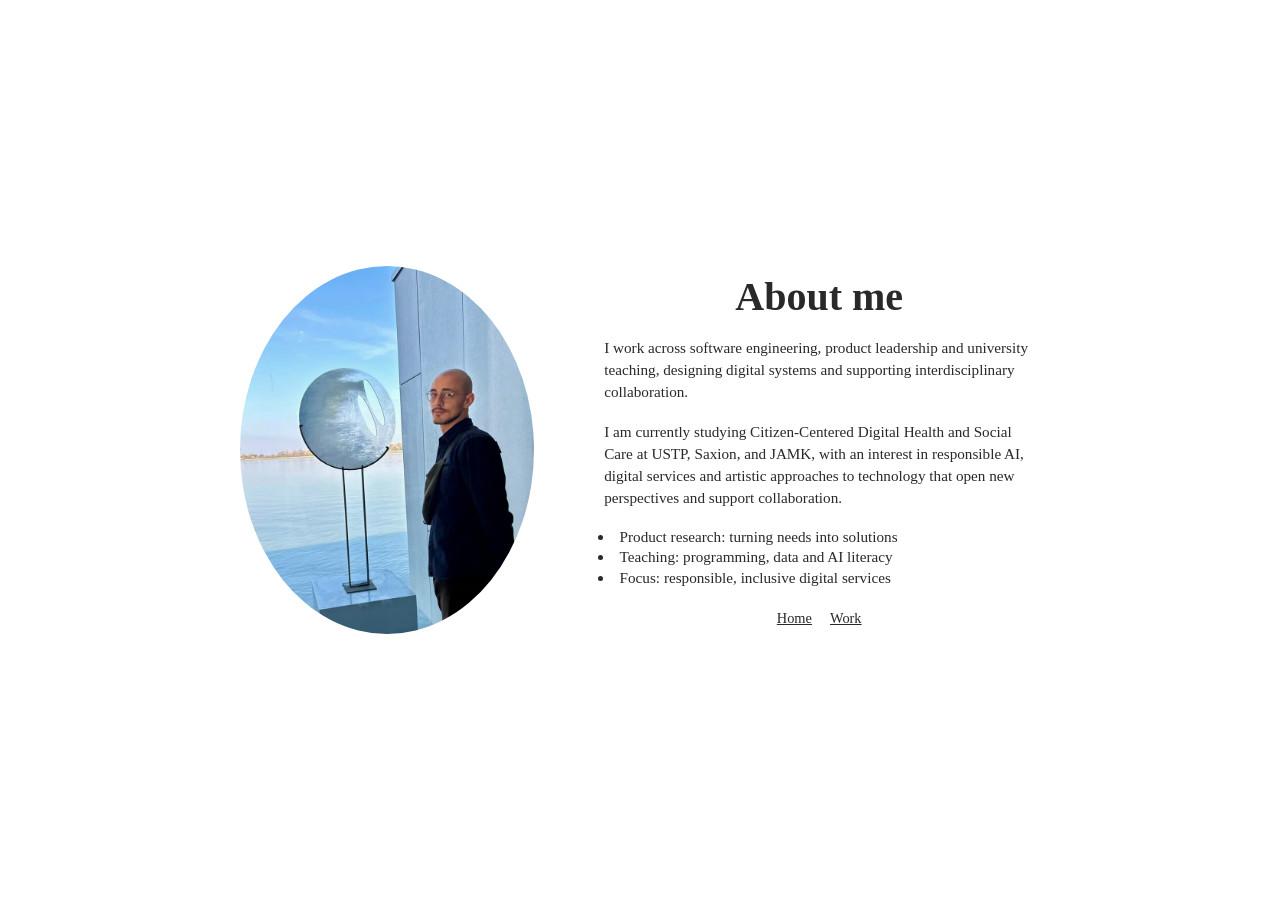
==== about.html @ 1c4def7e "Initial commit" ====
<!DOCTYPE html>
<html lang="en">
<head>
    <meta charset="UTF-8">
    <meta name="viewport" content="width=device-width, initial-scale=1.0">
    <meta name="description" content="About Lucian Gheorghiță, working across technology, product research, teaching and digital health.">
    <meta property="og:title" content="About Lucian Gheorghiță">
    <meta property="og:description" content="Technology, product research, teaching and digital health.">
    <meta property="og:image" content="profile.avif">
    <meta property="og:type" content="website">
    <link rel="icon" href="favicon.svg" type="image/svg+xml">
    <title>About Lucian Gheorghiță</title>
    <link rel="stylesheet" href="styles.css">
</head>
<body>
    <main class="hero">
        <a class="hero-image" href="index.html" aria-label="Go to home page">
            <img src="profile.avif" width="768" height="979" alt="Portrait of Lucian Gheorghiță">
        </a>

        <section class="intro page-content about-page">
            <h1>About me</h1>
            <p>I work across software engineering, product leadership and university teaching, designing
            digital systems and supporting interdisciplinary collaboration.</p>
            <p>I am currently studying Citizen-Centered Digital Health and Social Care at USTP, Saxion,
            and JAMK, with an interest in responsible AI, digital services and artistic approaches to
            technology that open new perspectives and support collaboration.</p>
            <ul>
                <li>Product research: turning needs into solutions</li>
                <li>Teaching: programming, data and AI literacy</li>
                <li>Focus: responsible, inclusive digital services</li>
            </ul>
            <nav class="links" aria-label="Main navigation">
                <a href="index.html">Home</a>
                <a href="work.html">Work</a>
            </nav>
        </section>
    </main>
</body>
</html>
---- styles.css ----
* {
    box-sizing: border-box;
}

body {
    margin: 0;
    color: #292929;
    background: #fff;
    font-family: Georgia, serif;
}

.hero {
    display: grid; /* Places the image and text in a flexible layout. */
    grid-template-columns: 2fr 3fr; /* Gives the image 40% and the text 60% of the space. */
    gap: 5vw; /* Adds space between the image and the text. */
    align-items: center; /* Keeps the image and text aligned in the middle. */
    max-width: 900px;
    min-height: 100vh;
    margin: auto; /* Centers the layout on the page. */
    padding: 50px;
}

.hero-image {
    display: block;
    width: min(100%, 420px); /* Keeps the image from becoming too wide. */
    aspect-ratio: 4 / 5;
    overflow: hidden; /* Hides any part of the image outside the shape. */
    border-radius: 50%;
}

.hero-image:focus-visible {
    outline: 2px solid currentColor;
    outline-offset: 5px;
}

.hero-image img {
    width: 100%;
    height: 100%;
    object-fit: cover; /* Fills the shape while keeping the image proportions. */
}

.intro h1 {
    margin: 0 0 16px;
    font-size: 2.5rem;
    line-height: 1.2;
    text-align: center;
}

.intro {
    text-align: center;
}

.subtitle {
    font-size: 1rem;
    line-height: 1.35;
}

.tagline {
    margin: -6px 0 12px !important;
    font-size: 1.1rem !important;
    font-style: italic;
    line-height: 1.2 !important;
}

.home-page > a.subtitle {
    color: inherit;
    font-size: 0.95rem;
}

.home-page .subtitle {
    color: inherit;
}

.home-page .subtitle a {
    color: inherit;
}

.home-page > p {
    font-size: 0.9rem;
}

.intro p {
    margin: 4px 0 18px;
    font-size: 0.95rem;
    line-height: 1.35;
}

.page-content h2 {
    font-size: 1.25rem; /* rem uses the browser's normal text size; this makes the heading slightly larger. */
}

.page-content p {
    font-size: 0.95rem;
    line-height: 1.35;
    text-align: left; /* Makes the text align evenly on both sides. */
}
.page-content ul {
    max-width: 390px;
    margin: 10px 0 22px;
    padding-left: 0;
    font-size: 0.95rem;
    line-height: 1.35;
    list-style-position: inside;
    text-align: left;
}

.page-content .work-list {
    max-width: 430px;
    margin: 14px auto 22px;
    padding-left: 18px;
    list-style-position: outside;
}

.work-list li {
    margin-bottom: 10px;
}

.page-content img {
    display: block; /* Prevents extra space below the image. */
    width: 80%;
    height: auto;
    margin-right: auto;
    margin-left: auto;
    margin-bottom: 14px;
}

.danube-gallery {
    display: grid;
    grid-template-columns: 2.5fr repeat(3, 1fr);
    align-items: center;
    gap: 8px;
    max-width: 430px;
    width: 100%;
    margin: 0 auto 14px;
}

.danube-gallery img {
    width: 100%;
    height: auto;
    margin: 0;
    border-radius: 3px;
}

.danube-gallery img:first-child {
    width: 100%;
    height: auto;
}

.danube-gallery .danube-wide {
    aspect-ratio: 320 / 162;
    object-fit: contain;
}

.work-page p,
.work-page li {
    font-size: 0.88rem;
}

.work-page p {
    margin-bottom: 10px;
}

.work-page .danube-description {
    margin-bottom: 2px;
}

.work-page .source-reference {
    margin-top: 0;
    margin-bottom: 10px;
    font-size: 0.72rem;
    line-height: 1.25;
}

.work-page .source-reference a {
    color: inherit;
}

.about-page p,
.work-page p {
    max-width: 430px;
    margin-right: auto;
    margin-left: auto;
    line-height: 1.45;
}

.work-page .work-list {
    margin-top: 8px;
    margin-bottom: 12px;
}

.work-page .work-list li {
    margin-bottom: 5px;
}

.section-divider {
    border: 0;
    border-top: 1px solid #d9d9d9;
    width: 46%;
    margin: 16px auto;
}

.home-divider {
    border: 0;
    border-top: 1px solid #d9d9d9;
    width: 46%;
    margin: 16px auto;
}

.links {
    display: flex;
    justify-content: center;
    gap: 18px;
}

.links a {
    color: inherit;
    font-size: .9rem;
}

.social-links {
    display: flex;
    justify-content: center;
    gap: 14px;
    margin: 4px 0 22px;
}

.home-page > a.subtitle {
    display: block;
    margin-bottom: 14px;
}

.home-page > p:first-of-type {
    margin: 0 0 16px;
}

.home-page > p:nth-of-type(2) {
    margin: 0 0 12px;
}

.home-page > p:nth-of-type(3) {
    margin-top: 0;
    margin-bottom: 8px;
}

.home-page .social-links {
    margin-top: 12px;
}

.social-links a {
    color: inherit;
    display: inline-flex;
    width: 24px;
    height: 24px;
    align-items: center;
    justify-content: center;
}

.social-links svg {
    width: 18px;
    height: 18px;
    fill: currentColor;
    transition: transform 0.2s ease;
}

.social-links .linktree-icon {
    display: block;
    width: 18px;
    height: 18px;
    overflow: hidden;
    position: relative;
    transition: transform 0.2s ease;
}

.social-links .linktree-icon img {
    width: 89px;
    max-width: none;
    height: 18px;
    margin: 0;
    position: absolute;
    left: -75px;
    top: 0;
}

.social-links a:hover svg,
.social-links a:focus-visible svg {
    transform: scale(1.15);
}

.social-links a:hover .linktree-icon,
.social-links a:focus-visible .linktree-icon {
    transform: scale(1.15);
}

@media (max-width: 600px) {
    /* Stacks the image and text on smaller screens. */
    .hero {
        grid-template-columns: 1fr;
        min-height: auto;
        padding: 35px 25px;
    }

    .hero-image {
        width: min(100%, 360px);
        margin: auto;
    }

    .danube-gallery {
        max-width: 320px;
        grid-template-columns: repeat(2, 1fr);
    }

    .danube-gallery .danube-wide {
        grid-column: 1 / -1;
        aspect-ratio: 320 / 162;
    }
}
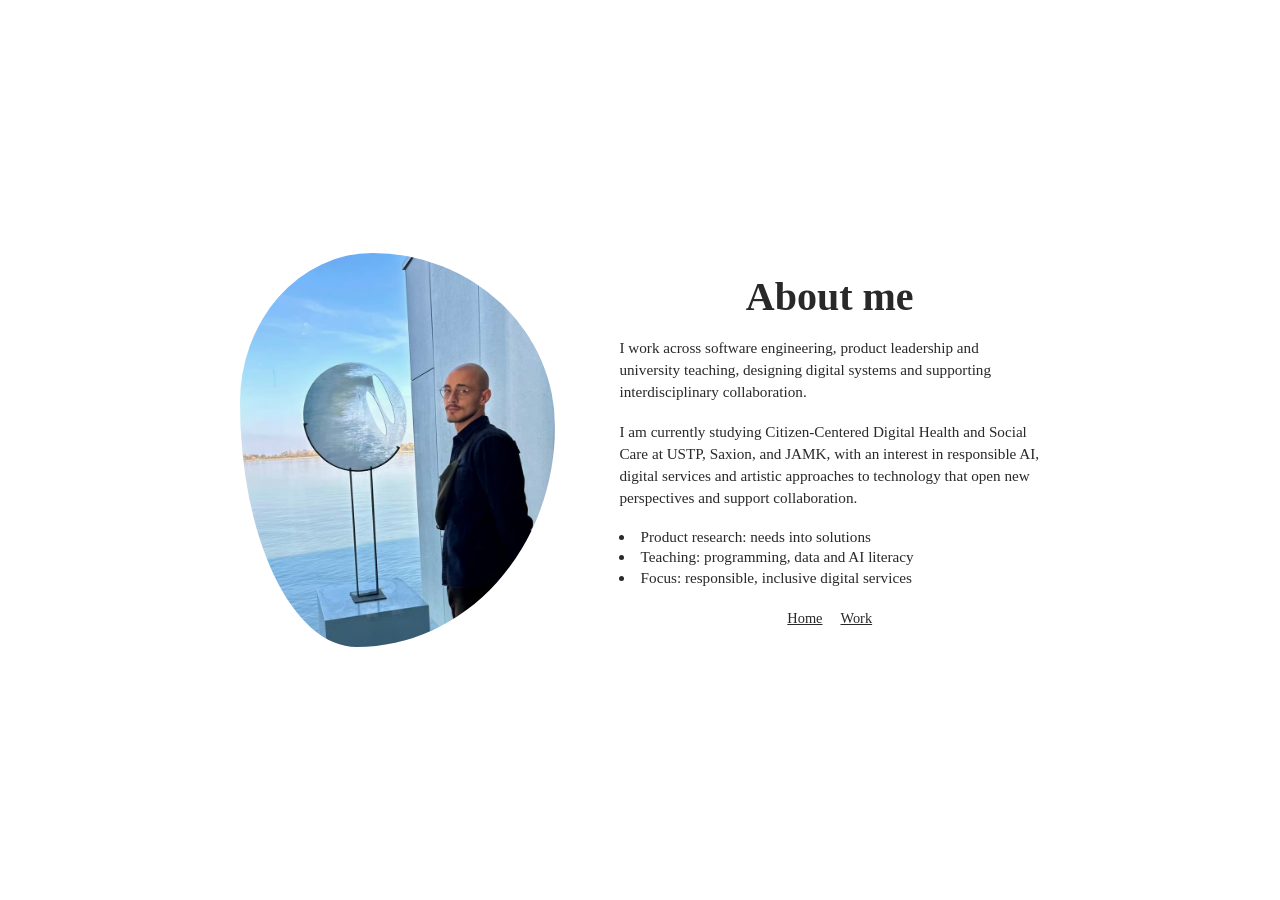
==== commit 609866a6: "Update about.html" ====
--- a/about.html
+++ b/about.html
@@ -26,7 +26,7 @@
             and JAMK, with an interest in responsible AI, digital services and artistic approaches to
             technology that open new perspectives and support collaboration.</p>
             <ul>
-                <li>Product research: turning needs into solutions</li>
+                <li>Product research: needs into solutions</li>
                 <li>Teaching: programming, data and AI literacy</li>
                 <li>Focus: responsible, inclusive digital services</li>
             </ul>
--- a/styles.css
+++ b/styles.css
@@ -11,7 +11,7 @@
 
 .hero {
     display: grid; /* Places the image and text in a flexible layout. */
-    grid-template-columns: 2fr 3fr; /* Gives the image 40% and the text 60% of the space. */
+    grid-template-columns: 3fr 4fr; /* Gives the image a little more room while keeping the text wider. */
     gap: 5vw; /* Adds space between the image and the text. */
     align-items: center; /* Keeps the image and text aligned in the middle. */
     max-width: 900px;
@@ -22,10 +22,10 @@
 
 .hero-image {
     display: block;
-    width: min(100%, 420px); /* Keeps the image from becoming too wide. */
+    width: min(100%, 460px); /* Keeps the image from becoming too wide. */
     aspect-ratio: 4 / 5;
     overflow: hidden; /* Hides any part of the image outside the shape. */
-    border-radius: 50%;
+    border-radius: 42% 58% 63% 37% / 38% 44% 56% 62%;
 }
 
 .hero-image:focus-visible {
@@ -300,7 +300,7 @@
     }
 
     .hero-image {
-        width: min(100%, 360px);
+        width: min(100%, 390px);
         margin: auto;
     }
 
